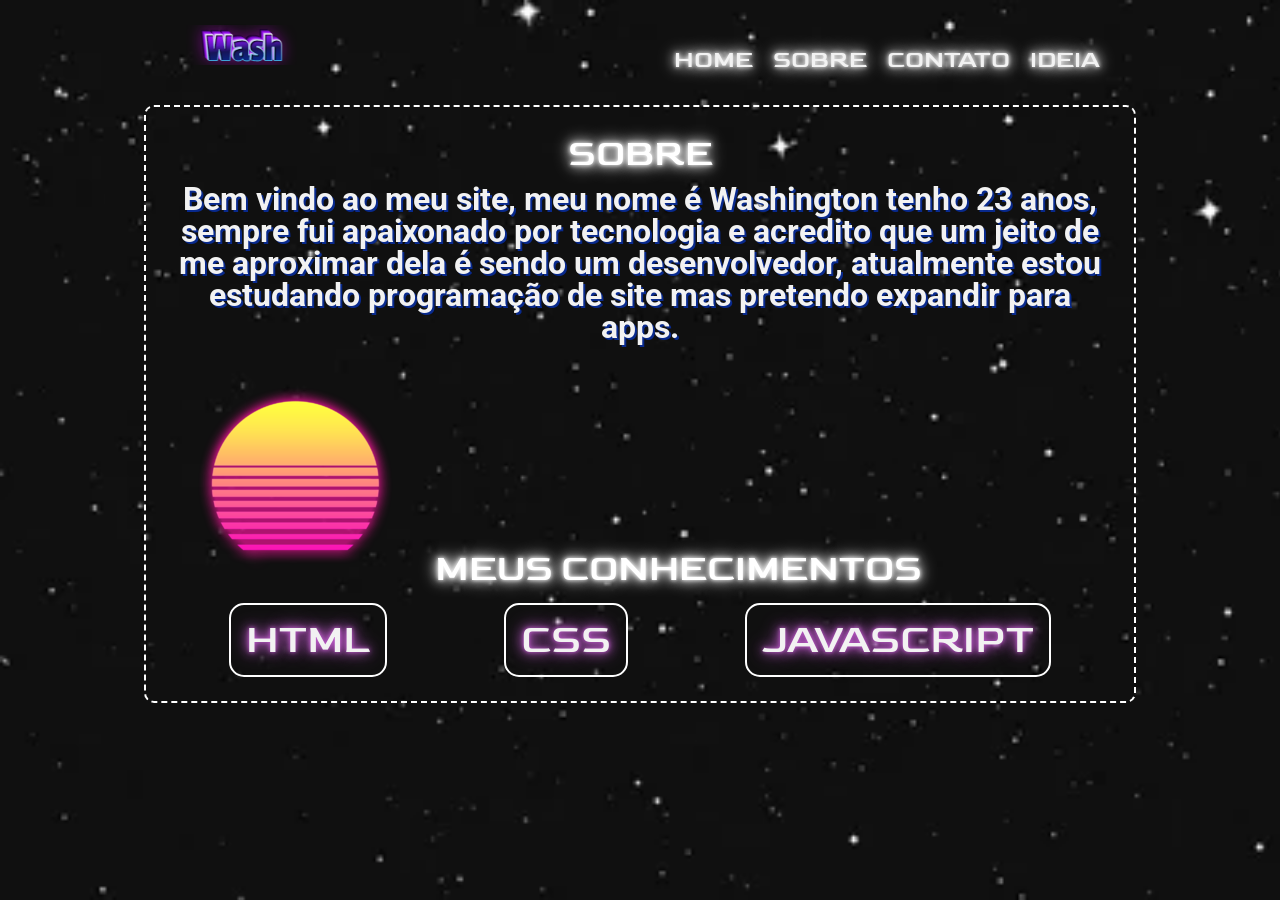
==== index.html @ 82a94a43 "Add files via upload" ====
<!DOCTYPE html>
<html lang="pt-br">
  <head>
    <meta charset="UTF-8" />
    <meta http-equiv="X-UA-Compatible" content="IE=edge" />
    <meta name="viewport" content="width=device-width, initial-scale=1.0" />
    <link rel="stylesheet" href="css/reset.css" />
    <link rel="stylesheet" href="css/nav.css" />
    <link rel="stylesheet" href="css/geral.css" />
    <link rel="stylesheet" href="css/main.css" />
    <link rel="preconnect" href="https://fonts.googleapis.com" />
    <link rel="preconnect" href="https://fonts.gstatic.com" crossorigin />
    <link
      href="https://fonts.googleapis.com/css2?family=Goldman:wght@400;700&family=Roboto:wght@100&display=swap"
      rel="stylesheet"
    />
    <title>Wash | portifolio</title>
  </head>
  <body>
    <nav>
      <div class="nav-div container">
        <img src="img/Wash-17-05-2022.png" alt="" class="logo" />
        <ul class="listadonav">
          <li><a href="#" class="link-nav">home</a></li>
          <li><a href="#" class="link-nav">sobre</a></li>
          <li><a href="#" class="link-nav">contato</a></li>
          <li><a href="#" class="link-nav">ideia</a></li>
        </ul>
      </div>
    </nav>
    <main>
      <div class="main-div container">
        <h1 class="Stitulo titulo">Sobre</h1>
        <p class="frase">
          Bem vindo ao meu site, meu nome é Washington tenho 23 anos, sempre fui
          apaixonado por tecnologia e acredito que um jeito de me aproximar dela
          é sendo um desenvolvedor, atualmente estou estudando programação de
          site mas pretendo expandir para apps.
        </p>
        <div class="div-meio">
          <img src="img/sol.png" alt="" />
          <p class="devC titulo">meus conhecimentos</p>
        </div>
        <div class="estilo-div">
          <p class="estilos">html</p>
          <p class="estilos">css</p>
          <p class="estilos">JavaScript</p>
        </div>
      </div>
    </main>
  </body>
</html>
---- css/nav.css ----
.nav-div{
  display: flex;
  justify-content: space-between;
  height: 10vh;
}

.logo {
  margin: 10px;
  height: 2.5em;
}

.listadonav{
  display: flex;
}

.listadonav li{
  margin: 15px 10px;
  text-decoration: none;
  display: inline-flex;  
  align-items: center;
  text-transform: uppercase;
   text-shadow:
      0 0 4px #fff,
      0 0 11px #fff,
      0 0 18px #fff;
  }

.listadonav li:hover {
  text-shadow:
      0 0 4px var(--rosa),
      0 0 11px var(--rosa),
      0 0 18px var(--rosa);
  letter-spacing: 2px;
  transition: 0.3ms;
}

.link-nav {
  font-family: 'Goldman', cursive;
  text-decoration: none;
  color: var(--branco);
  font-size: 1.5em;
  
}

.link-nav:hover {
  color:  var(--rosa);
  transition: 0.3s;
}
---- css/geral.css ----
:root {
  --roxo-claro:#970FF2;
  --roxo-escuro:#5D17BF;
  --azul-escuro:#171559;
  --azul-claro:#08298C;
  --branco:#F2F2F2;
  --rosa:#c35dd0;
}

.container { 
  width: 940px; 
  margin-left: auto;
  margin-right: auto;
  padding-top: 15px;
  text-align: center;
}

.titulo {
  font-size: 2.3em;
  text-shadow:
  0 0 4px #fff,
  0 0 11px #fff,
  0 0 18px #fff;
  text-align: center;
  font-family: 'Goldman', cursive;
  margin: 5px;
  color: white;
  text-transform: uppercase;
}

body {
  background-color: #151515;
  background-image:url("/img/justo.gif");
  font-family: 'Roboto', sans-serif;
  background-repeat: no-repeat;
  background-size: cover;
  height: auto;
  width: auto;
  height: 100vh;
  width: 100vw;
}
---- css/main.css ----
.frase {
  font-size: 2em;
  color: var(--branco);
  font-weight: bold;
  text-shadow: 2px 2px var(--azul-claro);
  margin: 10px 0;
}

.main-div {
  border: 2px Dashed #fff;
  border-radius: 10px;
  padding: 1.5em;
}

.div-meio {
  display: flex;
  align-items: flex-end;
}


.devC{
  padding: 10px;
}

.estilo-div {
  display: flex;
  justify-content: space-around;
}

.estilos {
  font-family: 'Goldman', cursive;
  border: 2px solid #fff;
  font-size: 2.5em;
  padding: 15px;
  color: var(--branco);
  border-radius: 15px;
  text-transform: uppercase;
  text-shadow:
  0 0 4px var(--rosa),
  0 0 11px var(--rosa),
  0 0 18px var(--rosa);
}
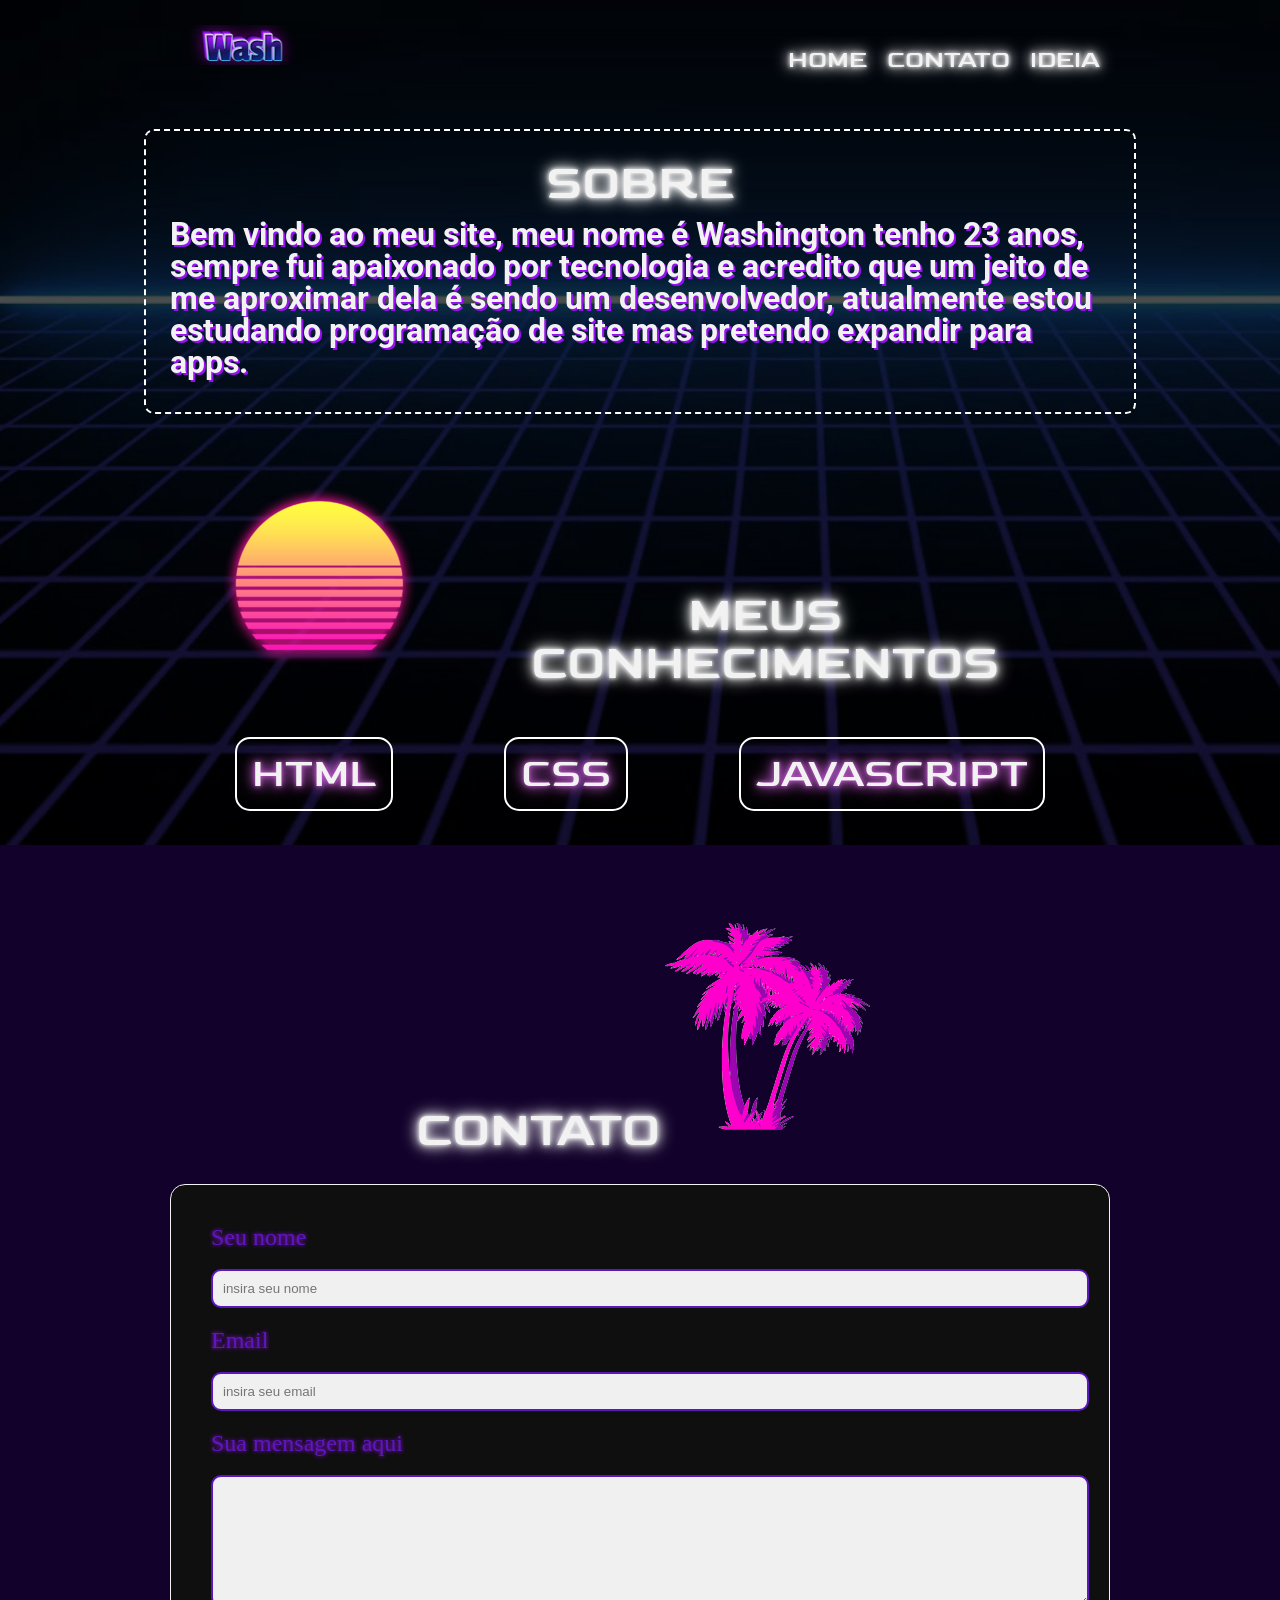
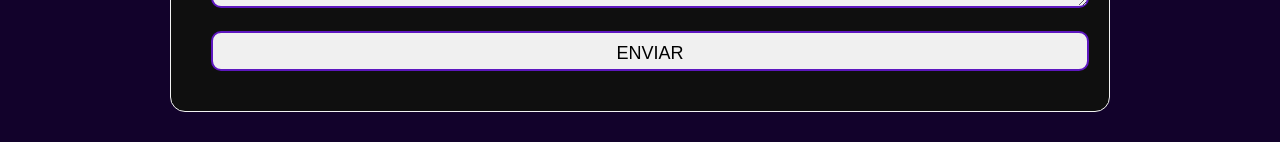
==== commit 3663c389: "Add files via upload" ====
--- a/index.html
+++ b/index.html
@@ -8,6 +8,7 @@
     <link rel="stylesheet" href="css/nav.css" />
     <link rel="stylesheet" href="css/geral.css" />
     <link rel="stylesheet" href="css/main.css" />
+    <link rel="stylesheet" href="css/form.css" />
     <link rel="preconnect" href="https://fonts.googleapis.com" />
     <link rel="preconnect" href="https://fonts.gstatic.com" crossorigin />
     <link
@@ -17,36 +18,58 @@
     <title>Wash | portifolio</title>
   </head>
   <body>
-    <nav>
-      <div class="nav-div container">
-        <img src="img/Wash-17-05-2022.png" alt="" class="logo" />
-        <ul class="listadonav">
-          <li><a href="#" class="link-nav">home</a></li>
-          <li><a href="#" class="link-nav">sobre</a></li>
-          <li><a href="#" class="link-nav">contato</a></li>
-          <li><a href="#" class="link-nav">ideia</a></li>
-        </ul>
+    <div class="conteudo">
+      <nav>
+        <div class="nav-div container">
+          <h1>
+            <img src="img/Wash-17-05-2022.png" alt="logo-Wash" class="logo" />
+          </h1>
+          <ul class="listadonav">
+            <li><a href="#" class="link-nav">home</a></li>
+            <li><a href="#" class="link-nav">contato</a></li>
+            <li><a href="#" class="link-nav">ideia</a></li>
+          </ul>
+        </div>
+      </nav>
+      <main>
+        <div class="main-div container">
+          <h2 class="Stitulo titulo">Sobre</h2>
+          <p class="frase">
+            Bem vindo ao meu site, meu nome é Washington tenho 23 anos, sempre
+            fui apaixonado por tecnologia e acredito que um jeito de me
+            aproximar dela é sendo um desenvolvedor, atualmente estou estudando
+            programação de site mas pretendo expandir para apps.
+          </p>
+        </div>
+        <div class="container">
+          <div class="titulo-imagem">
+            <img src="img/sol.png" alt="" />
+            <h2 class="devC titulo">meus conhecimentos</h2>
+          </div>
+          <div class="estilo-div">
+            <p class="estilos">html</p>
+            <p class="estilos">css</p>
+            <p class="estilos">JavaScript</p>
+          </div>
+        </div>
+      </main>
+    </div>
+    <section class="fundo-form">
+      <div class="div-form container">
+        <div class="titulo-imagem">
+          <h2 class="titulo">contato</h2>
+          <img src="img/coqueiro.png" alt="coqueiro estilo neon" />
+        </div>
+        <form class="formulario" method="POST">
+          <label for="nomeForm">Seu nome</label>
+          <input type="nomeForm" placeholder="insira seu nome" id="nomeForm" />
+          <label for="email">Email</label>
+          <input type="email" placeholder="insira seu email" id="emailForm" />
+          <label for="mensagemForm">Sua mensagem aqui</label>
+          <textarea id="mensagemForm"></textarea>
+          <button type="submit" value="enviar" id="otaoForm">enviar</button>
+        </form>
       </div>
-    </nav>
-    <main>
-      <div class="main-div container">
-        <h1 class="Stitulo titulo">Sobre</h1>
-        <p class="frase">
-          Bem vindo ao meu site, meu nome é Washington tenho 23 anos, sempre fui
-          apaixonado por tecnologia e acredito que um jeito de me aproximar dela
-          é sendo um desenvolvedor, atualmente estou estudando programação de
-          site mas pretendo expandir para apps.
-        </p>
-        <div class="div-meio">
-          <img src="img/sol.png" alt="" />
-          <p class="devC titulo">meus conhecimentos</p>
-        </div>
-        <div class="estilo-div">
-          <p class="estilos">html</p>
-          <p class="estilos">css</p>
-          <p class="estilos">JavaScript</p>
-        </div>
-      </div>
-    </main>
+    </section>
   </body>
 </html>
--- a/css/geral.css
+++ b/css/geral.css
@@ -12,11 +12,11 @@
   margin-left: auto;
   margin-right: auto;
   padding-top: 15px;
-  text-align: center;
+
 }
 
 .titulo {
-  font-size: 2.3em;
+  font-size: 3em;
   text-shadow:
   0 0 4px #fff,
   0 0 11px #fff,
@@ -24,18 +24,30 @@
   text-align: center;
   font-family: 'Goldman', cursive;
   margin: 5px;
-  color: white;
+  color: var(--branco);
   text-transform: uppercase;
 }
 
-body {
+
+.conteudo {
   background-color: #151515;
-  background-image:url("/img/justo.gif");
+  background-image:url(../img/fundo.jpg);
   font-family: 'Roboto', sans-serif;
   background-repeat: no-repeat;
   background-size: cover;
   height: auto;
   width: auto;
-  height: 100vh;
-  width: 100vw;
-}+  background-attachment:fixed;
+}
+
+.titulo-imagem {
+  display: flex;
+  justify-content: center;
+  align-items: flex-end;
+  padding: 1.5em;
+}
+
+main {
+  padding: 1.5em;
+}
+
--- a/css/main.css
+++ b/css/main.css
@@ -2,7 +2,7 @@
   font-size: 2em;
   color: var(--branco);
   font-weight: bold;
-  text-shadow: 2px 2px var(--azul-claro);
+  text-shadow: 2px 2px var(--roxo-claro );
   margin: 10px 0;
 }
 
@@ -10,11 +10,6 @@
   border: 2px Dashed #fff;
   border-radius: 10px;
   padding: 1.5em;
-}
-
-.div-meio {
-  display: flex;
-  align-items: flex-end;
 }
 
 
@@ -25,6 +20,7 @@
 .estilo-div {
   display: flex;
   justify-content: space-around;
+  margin: 10px;
 }
 
 .estilos {
--- a/css/form.css
+++ b/css/form.css
@@ -0,0 +1,62 @@
+.fundo-form {
+  background: #12022b;
+  padding: 30px;
+  background-image: url(../img/fundoteste.gif);
+  background-repeat: no-repeat;
+  background-size: cover;
+}
+
+
+.formulario{
+  color: var(--roxo-escuro);
+  border: 1px solid var(--branco);
+  padding: 30px;
+  border-radius: 15px;
+  background-color: #0f0f0f;
+}
+
+.formulario label{
+  font-size: 1.5em;
+  display: inline-block;
+  padding: 10px;
+  align-items: center;
+  text-align: center;
+  text-shadow:
+  0 0 4px var(--roxo-claro);
+}
+
+textarea{
+  display: inline-block;
+}
+
+.formulario input, textarea, #otaoForm{
+  padding: 10px;
+  border: 2px solid var(--roxo-escuro);
+  border-radius: 10px;
+  width: 100%;
+  margin: 10px;
+  box-sizing: border-box;
+  cursor: pointer;
+  background: #f0f0f0;
+}
+
+#mensagemForm{
+  height: 10em;
+}
+
+
+#otaoForm {
+  display: block;
+  cursor: pointer;
+  font-size: large;
+  text-transform: uppercase;
+  width: 100%;
+  height: 40px;
+
+}
+
+#otaoForm:hover {
+  background: var(--azul-escuro);
+  color: var(--branco);
+  transition: 0.5s;
+}
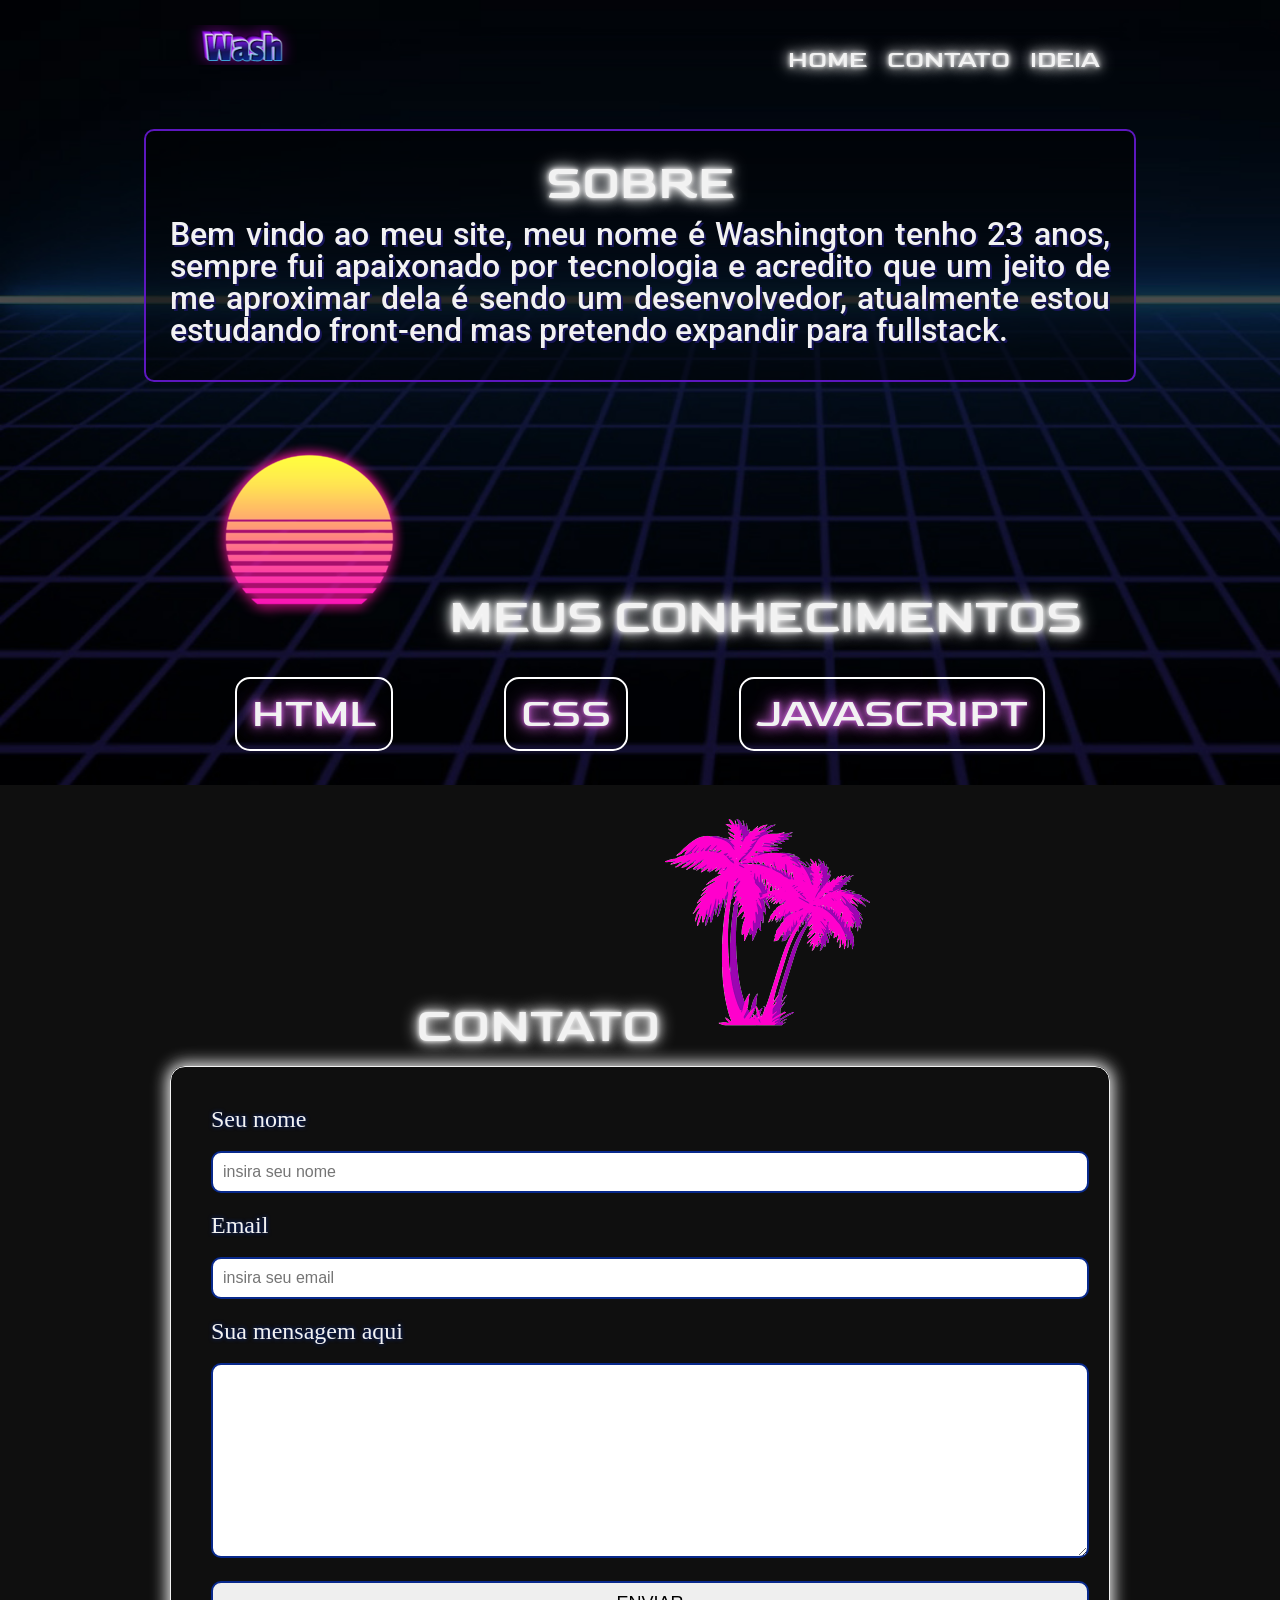
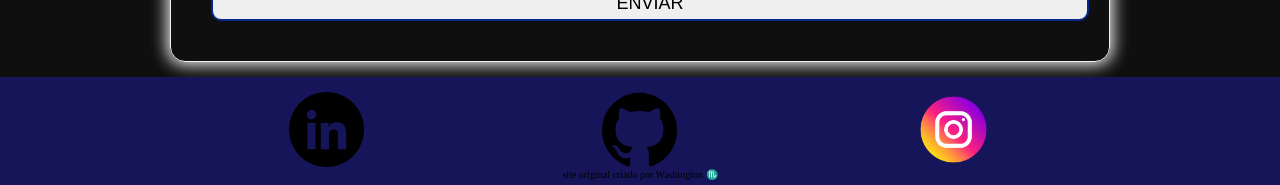
==== commit eb7f8076: "Add files via upload" ====
--- a/index.html
+++ b/index.html
@@ -8,7 +8,8 @@
     <link rel="stylesheet" href="css/nav.css" />
     <link rel="stylesheet" href="css/geral.css" />
     <link rel="stylesheet" href="css/main.css" />
-    <link rel="stylesheet" href="css/form.css" />
+    <link rel="stylesheet" href="css/contato.css" />
+    <link rel="stylesheet" href="css/foot.css" />
     <link rel="preconnect" href="https://fonts.googleapis.com" />
     <link rel="preconnect" href="https://fonts.gstatic.com" crossorigin />
     <link
@@ -25,9 +26,17 @@
             <img src="img/Wash-17-05-2022.png" alt="logo-Wash" class="logo" />
           </h1>
           <ul class="listadonav">
-            <li><a href="#" class="link-nav">home</a></li>
-            <li><a href="#" class="link-nav">contato</a></li>
-            <li><a href="#" class="link-nav">ideia</a></li>
+            <li>
+              <a href="washinho1.github.io/portifolio/" class="link-nav"
+                >home</a
+              >
+            </li>
+            <li>
+              <a href="#contato" class="link-nav">contato</a>
+            </li>
+            <li>
+              <a href="#" class="link-nav ideia">ideia</a>
+            </li>
           </ul>
         </div>
       </nav>
@@ -38,7 +47,7 @@
             Bem vindo ao meu site, meu nome é Washington tenho 23 anos, sempre
             fui apaixonado por tecnologia e acredito que um jeito de me
             aproximar dela é sendo um desenvolvedor, atualmente estou estudando
-            programação de site mas pretendo expandir para apps.
+            front-end mas pretendo expandir para fullstack.
           </p>
         </div>
         <div class="container">
@@ -54,7 +63,7 @@
         </div>
       </main>
     </div>
-    <section class="fundo-form">
+    <section class="fundo-form" id="contato">
       <div class="div-form container">
         <div class="titulo-imagem">
           <h2 class="titulo">contato</h2>
@@ -72,4 +81,29 @@
       </div>
     </section>
   </body>
+  <footer>
+    <div class="foot-div container">
+      <a
+        target="_blank"
+        href="https://www.linkedin.com/in/washington-william-50bb62183/"
+      >
+        <img
+          src="img/linkedin.png"
+          alt="icone linkedin"
+          class="redes-sociais"
+        />
+      </a>
+      <a target="_blank" href="https://github.com/washinho1">
+        <img src="img/github.png" alt="icone github" class="redes-sociais" />
+      </a>
+      <a target="_blank" href="https://www.instagram.com/wash.png/">
+        <img
+          src="img/instagram.png"
+          alt="icone instagram"
+          class="redes-sociais"
+        />
+      </a>
+    </div>
+    <p>site original criado por Washington &#9807;</p>
+  </footer>
 </html>
--- a/css/nav.css
+++ b/css/nav.css
@@ -46,3 +46,7 @@
   color:  var(--rosa);
   transition: 0.3s;
 }
+
+.ideia {
+  cursor: not-allowed;
+}
--- a/css/geral.css
+++ b/css/geral.css
@@ -44,7 +44,7 @@
   display: flex;
   justify-content: center;
   align-items: flex-end;
-  padding: 1.5em;
+  padding: 10px;
 }
 
 main {
--- a/css/main.css
+++ b/css/main.css
@@ -1,15 +1,17 @@
 .frase {
   font-size: 2em;
   color: var(--branco);
-  font-weight: bold;
-  text-shadow: 2px 2px var(--roxo-claro );
+  text-shadow: 2px 2px var(--azul-escuro );
   margin: 10px 0;
+  text-align: justify;
+  font-weight:500;
 }
 
 .main-div {
-  border: 2px Dashed #fff;
+  border: 2px double var(--roxo-escuro);
   border-radius: 10px;
   padding: 1.5em;
+  background: rgba(0, 0, 0, 0.5);
 }
 
 
@@ -21,6 +23,7 @@
   display: flex;
   justify-content: space-around;
   margin: 10px;
+  
 }
 
 .estilos {
--- a/css/contato.css
+++ b/css/contato.css
@@ -0,0 +1,65 @@
+.fundo-form {
+  background: #0f0f0f;
+  padding-bottom: 15px;
+  background-repeat: no-repeat;
+  background-size: cover;
+}
+
+
+.formulario{
+  color: var(--branco);
+  border: 1px solid var(--branco);
+  padding: 30px;
+  border-radius: 15px;
+  box-shadow: 0 0 1em 3px var(--branco);
+}
+
+.formulario label{
+  font-size: 1.5em;
+  display: inline-block;
+  padding: 10px;
+  align-items: center;
+  text-align: center;
+  text-shadow:
+  0 0 4px var(--azul-claro);
+}
+
+textarea{
+  display: inline-block;
+}
+
+.formulario input, textarea, #otaoForm{
+  padding: 10px;
+  border: 2px solid var(--azul-claro);
+  border-radius: 10px;
+  width: 100%;
+  margin: 10px;
+  box-sizing: border-box;
+  cursor: pointer;
+  font-size: 1em;
+}
+
+#mensagemForm{
+  height: 10em;
+  font-weight: bold;
+  font-size: 1.5em;
+}
+
+
+#otaoForm {
+  display: block;
+  cursor: pointer;
+  font-size: large;
+  text-transform: uppercase;
+  width: 100%;
+  height: 40px;
+
+}
+
+#otaoForm:hover {
+  background: var(--azul-escuro);
+  color: var(--branco);
+  transition: 0.5s;
+}
+
+/*fim do form*/
--- a/css/foot.css
+++ b/css/foot.css
@@ -0,0 +1,26 @@
+footer {
+  background: var(--azul-escuro);
+  padding-bottom: 5px;
+}
+
+.foot-div{
+  display: flex;
+  justify-content: space-around;
+}
+
+.redes-sociais {
+  height: 75px;
+  width: 75px;
+}
+
+.redes-sociais:hover {
+  height: 90px;
+  width: 90px;
+  transition: 0.5s;
+  cursor: pointer;
+}
+
+footer p {
+  text-align: center;
+  font-size: 10px;
+}
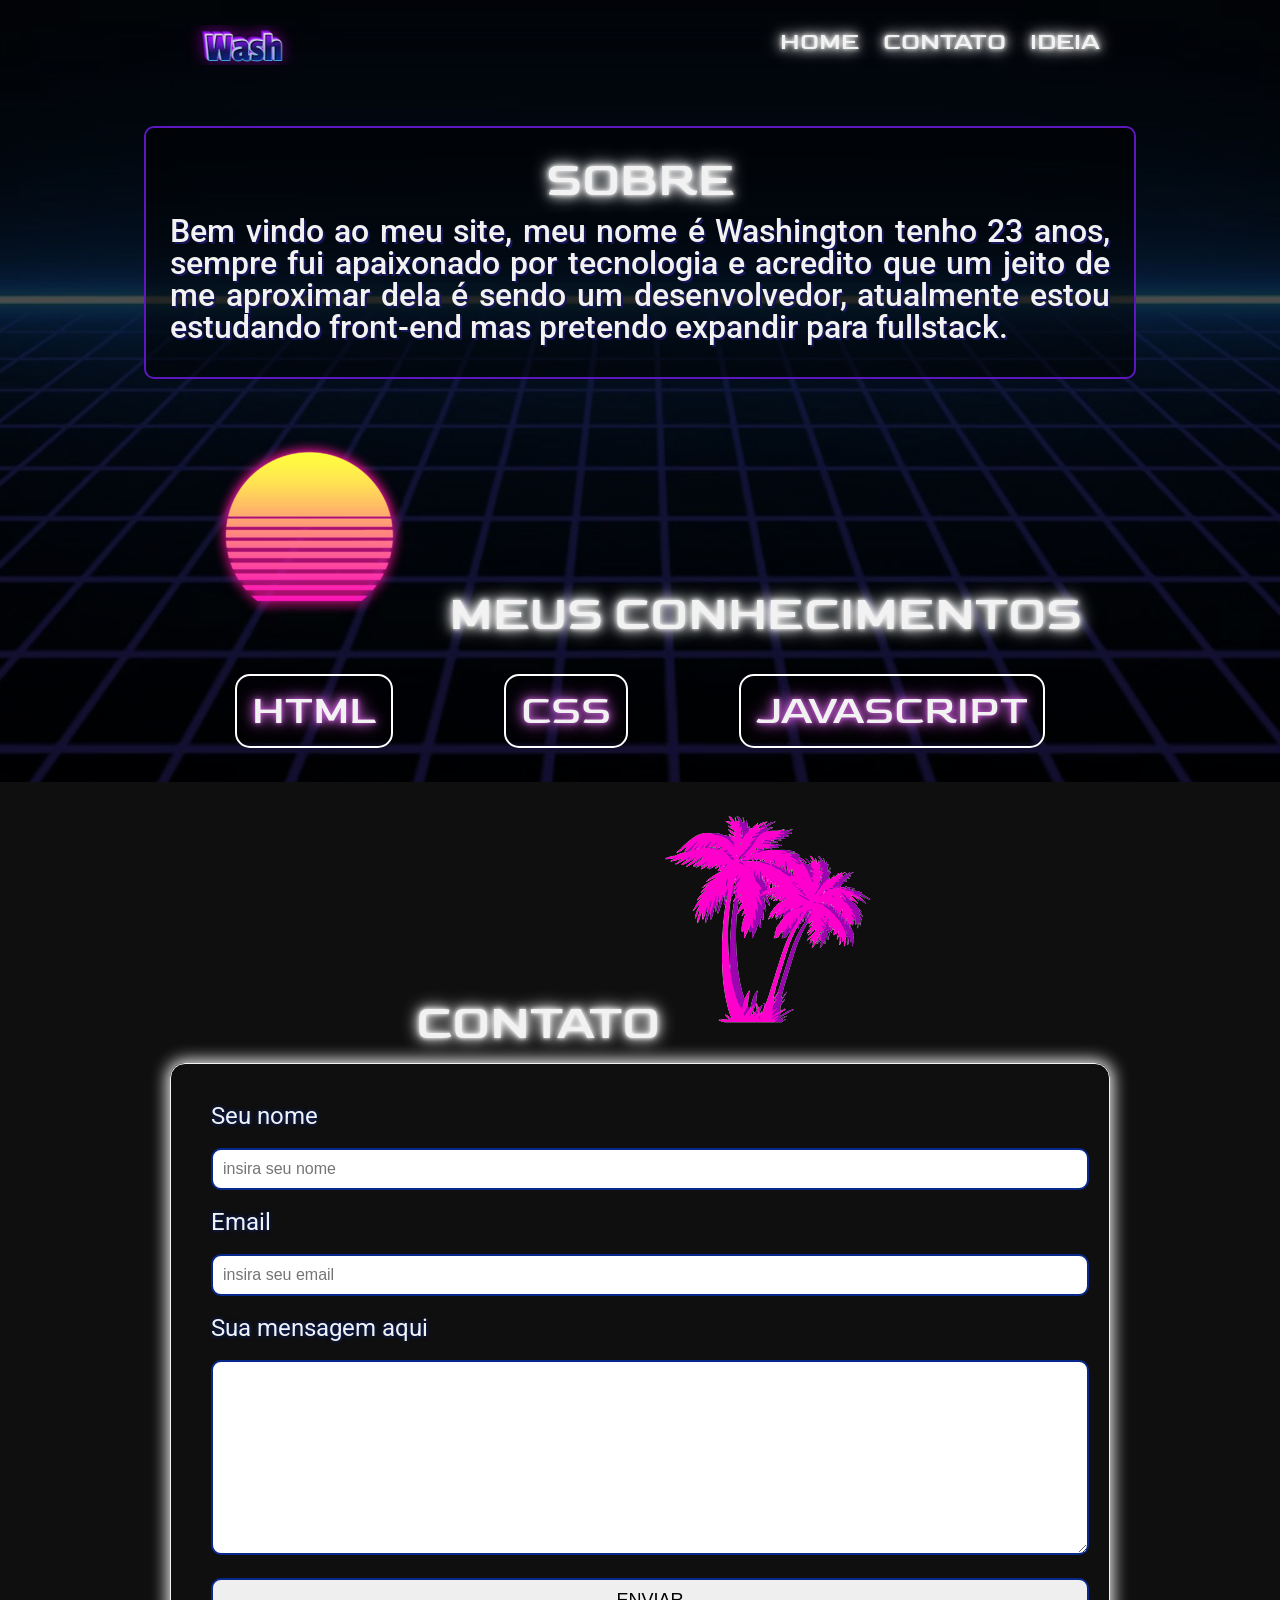
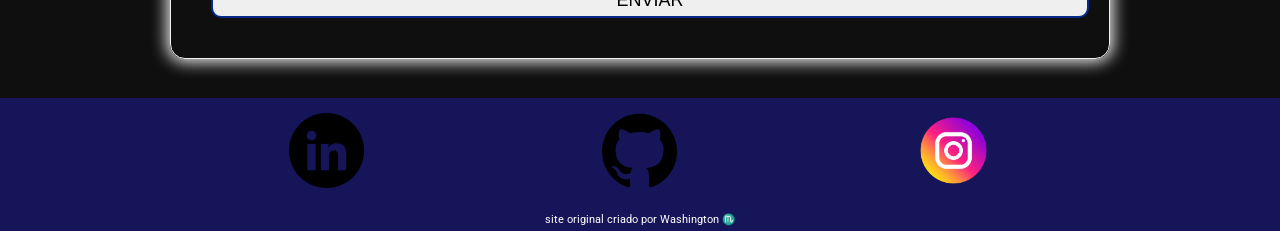
==== commit b8c7f3e4: "melhor semantica e mais facil de se ler" ====
--- a/index.html
+++ b/index.html
@@ -1,109 +1,97 @@
 <!DOCTYPE html>
 <html lang="pt-br">
-  <head>
-    <meta charset="UTF-8" />
-    <meta http-equiv="X-UA-Compatible" content="IE=edge" />
-    <meta name="viewport" content="width=device-width, initial-scale=1.0" />
-    <link rel="stylesheet" href="css/reset.css" />
-    <link rel="stylesheet" href="css/nav.css" />
-    <link rel="stylesheet" href="css/geral.css" />
-    <link rel="stylesheet" href="css/main.css" />
-    <link rel="stylesheet" href="css/contato.css" />
-    <link rel="stylesheet" href="css/foot.css" />
-    <link rel="preconnect" href="https://fonts.googleapis.com" />
-    <link rel="preconnect" href="https://fonts.gstatic.com" crossorigin />
-    <link
-      href="https://fonts.googleapis.com/css2?family=Goldman:wght@400;700&family=Roboto:wght@100&display=swap"
-      rel="stylesheet"
-    />
-    <title>Wash | portifolio</title>
-  </head>
-  <body>
-    <div class="conteudo">
-      <nav>
-        <div class="nav-div container">
-          <h1>
-            <img src="img/Wash-17-05-2022.png" alt="logo-Wash" class="logo" />
-          </h1>
-          <ul class="listadonav">
-            <li>
-              <a href="washinho1.github.io/portifolio/" class="link-nav"
-                >home</a
-              >
-            </li>
-            <li>
-              <a href="#contato" class="link-nav">contato</a>
-            </li>
-            <li>
-              <a href="#" class="link-nav ideia">ideia</a>
-            </li>
-          </ul>
-        </div>
-      </nav>
-      <main>
-        <div class="main-div container">
-          <h2 class="Stitulo titulo">Sobre</h2>
-          <p class="frase">
-            Bem vindo ao meu site, meu nome é Washington tenho 23 anos, sempre
-            fui apaixonado por tecnologia e acredito que um jeito de me
-            aproximar dela é sendo um desenvolvedor, atualmente estou estudando
-            front-end mas pretendo expandir para fullstack.
-          </p>
-        </div>
-        <div class="container">
-          <div class="titulo-imagem">
-            <img src="img/sol.png" alt="" />
-            <h2 class="devC titulo">meus conhecimentos</h2>
-          </div>
-          <div class="estilo-div">
-            <p class="estilos">html</p>
-            <p class="estilos">css</p>
-            <p class="estilos">JavaScript</p>
-          </div>
-        </div>
-      </main>
-    </div>
+
+<head>
+  <meta charset="UTF-8" />
+  <meta http-equiv="X-UA-Compatible" content="IE=edge" />
+  <meta name="viewport" content="width=device-width, initial-scale=1.0" />
+  <link rel="stylesheet" href="css/reset.css" />
+  <link rel="stylesheet" href="css/nav.css" />
+  <link rel="stylesheet" href="css/geral.css" />
+  <link rel="stylesheet" href="css/main.css" />
+  <link rel="stylesheet" href="css/contato.css" />
+  <link rel="stylesheet" href="css/foot.css" />
+  <link rel="stylesheet" href="css/mobile.css" />
+  <link rel="preconnect" href="https://fonts.googleapis.com" />
+  <link rel="preconnect" href="https://fonts.gstatic.com" crossorigin />
+  <link href="https://fonts.googleapis.com/css2?family=Goldman:wght@400;700&family=Roboto:wght@100&display=swap"
+    rel="stylesheet" />
+  <title>Wash | portifolio</title>
+</head>
+
+<body class="conteudo">
+  <header>
+    <nav>
+      <div class="nav-div container">
+        <h1>
+          <img src="img/Wash-17-05-2022.png" alt="logo-Wash" class="logo" />
+        </h1>
+        <ul class="listadonav">
+          <li>
+            <a href="https://washinho1.github.io/portifolio/" class="link-nav">home</a>
+          </li>
+          <li>
+            <a href="#contato" class="link-nav">contato</a>
+          </li>
+          <li>
+            <a href="#" class="link-nav ideia">ideia</a>
+          </li>
+        </ul>
+      </div>
+    </nav>
+  </header>
+  <main>
+    <article class="main-div container">
+      <h2 class="Stitulo titulo">Sobre</h2>
+      <p class="frase">
+        Bem vindo ao meu site, meu nome é Washington tenho 23 anos, sempre
+        fui apaixonado por tecnologia e acredito que um jeito de me
+        aproximar dela é sendo um desenvolvedor, atualmente estou estudando
+        front-end mas pretendo expandir para fullstack.
+      </p>
+    </article>
+    <article class="container">
+      <figure class="titulo-imagem">
+        <img src="img/sol.png" alt="" />
+        <figcaption class="devC titulo">meus conhecimentos</figcaption>
+      </figure>
+      <ul class="estilo-div">
+        <li class="estilos">html</li>
+        <li class="estilos">css</li>
+        <li class="estilos">JavaScript</li>
+      </ul>
+    </article>
     <section class="fundo-form" id="contato">
       <div class="div-form container">
-        <div class="titulo-imagem">
-          <h2 class="titulo">contato</h2>
+        <figure class="titulo-imagem">
+          <figcaption class="titulo">contato</figcaption>
           <img src="img/coqueiro.png" alt="coqueiro estilo neon" />
-        </div>
-        <form class="formulario" method="POST">
+        </figure>
+        <form action="https://formsubmit.co/washjr98@gmail.com" class="formulario" method="POST">
           <label for="nomeForm">Seu nome</label>
-          <input type="nomeForm" placeholder="insira seu nome" id="nomeForm" />
+          <input type="text" name="name" placeholder="insira seu nome" id="nomeForm" required />
           <label for="email">Email</label>
-          <input type="email" placeholder="insira seu email" id="emailForm" />
+          <input type="email" name="email" placeholder="insira seu email" id="emailForm" required />
           <label for="mensagemForm">Sua mensagem aqui</label>
-          <textarea id="mensagemForm"></textarea>
+          <textarea name="message" type="text" id="mensagemForm" required></textarea>
           <button type="submit" value="enviar" id="otaoForm">enviar</button>
         </form>
       </div>
     </section>
-  </body>
+  </main>
   <footer>
-    <div class="foot-div container">
-      <a
-        target="_blank"
-        href="https://www.linkedin.com/in/washington-william-50bb62183/"
-      >
-        <img
-          src="img/linkedin.png"
-          alt="icone linkedin"
-          class="redes-sociais"
-        />
+    <nav class="foot-div container">
+      <a target="_blank" href="https://www.linkedin.com/in/washington-william-50bb62183/">
+        <img src="img/linkedin.png" alt="icone linkedin" class="redes-sociais" />
       </a>
       <a target="_blank" href="https://github.com/washinho1">
         <img src="img/github.png" alt="icone github" class="redes-sociais" />
       </a>
       <a target="_blank" href="https://www.instagram.com/wash.png/">
-        <img
-          src="img/instagram.png"
-          alt="icone instagram"
-          class="redes-sociais"
-        />
+        <img src="img/instagram.png" alt="icone instagram" class="redes-sociais" />
       </a>
-    </div>
+    </nav>
     <p>site original criado por Washington &#9807;</p>
   </footer>
-</html>
+</body>
+</html>
--- a/css/nav.css
+++ b/css/nav.css
@@ -1,16 +1,15 @@
+header{
+  margin-bottom: 1.5rem;
+}
+
 .nav-div{
   display: flex;
   justify-content: space-between;
-  height: 10vh;
 }
 
 .logo {
   margin: 10px;
   height: 2.5em;
-}
-
-.listadonav{
-  display: flex;
 }
 
 .listadonav li{
--- a/css/geral.css
+++ b/css/geral.css
@@ -6,12 +6,17 @@
   --branco:#F2F2F2;
   --rosa:#c35dd0;
 }
+.conteudo {
+  background: center / cover url(../img/fundo.jpg) no-repeat;
+  font-family: 'Roboto', sans-serif;
+  background-attachment:fixed;
+}
 
 .container { 
   width: 940px; 
-  margin-left: auto;
-  margin-right: auto;
+  margin-inline: auto;
   padding-top: 15px;
+  padding-bottom: 1.5rem;
 
 }
 
@@ -29,16 +34,7 @@
 }
 
 
-.conteudo {
-  background-color: #151515;
-  background-image:url(../img/fundo.jpg);
-  font-family: 'Roboto', sans-serif;
-  background-repeat: no-repeat;
-  background-size: cover;
-  height: auto;
-  width: auto;
-  background-attachment:fixed;
-}
+
 
 .titulo-imagem {
   display: flex;
@@ -47,7 +43,3 @@
   padding: 10px;
 }
 
-main {
-  padding: 1.5em;
-}
-
--- a/css/foot.css
+++ b/css/foot.css
@@ -11,16 +11,17 @@
 .redes-sociais {
   height: 75px;
   width: 75px;
+  transition: 0.5s;
 }
 
 .redes-sociais:hover {
   height: 90px;
   width: 90px;
-  transition: 0.5s;
   cursor: pointer;
 }
 
 footer p {
   text-align: center;
-  font-size: 10px;
+  font-size: .675rem;
+  color: white;
 }
--- a/css/mobile.css
+++ b/css/mobile.css
@@ -0,0 +1,51 @@
+@media screen and (max-width:600px)  {
+  
+  h1 {
+    display: inline-block;
+    width: 30px;
+  }
+
+  .titulo-imagem img {
+    display: none;
+  }
+
+  .titulo {
+    font-size: 2em;
+  }
+
+  .container{
+      width: auto;
+    }
+
+
+   .listadonav {
+     display: none;
+   } 
+
+   .estilos {
+     margin: 5px;
+     text-align: center;
+   }
+
+  .estilo-div{
+      flex-direction: column;
+    }
+
+  .frase {
+    font-size: 1.3em;
+  }
+
+  #mensagemForm {
+    height: 5em;
+  }
+
+  .formulario {
+    margin: 20px;
+  }
+
+  .redes-sociais {
+    width:3em;
+    height:3em;
+    color: white;
+    }
+ };
